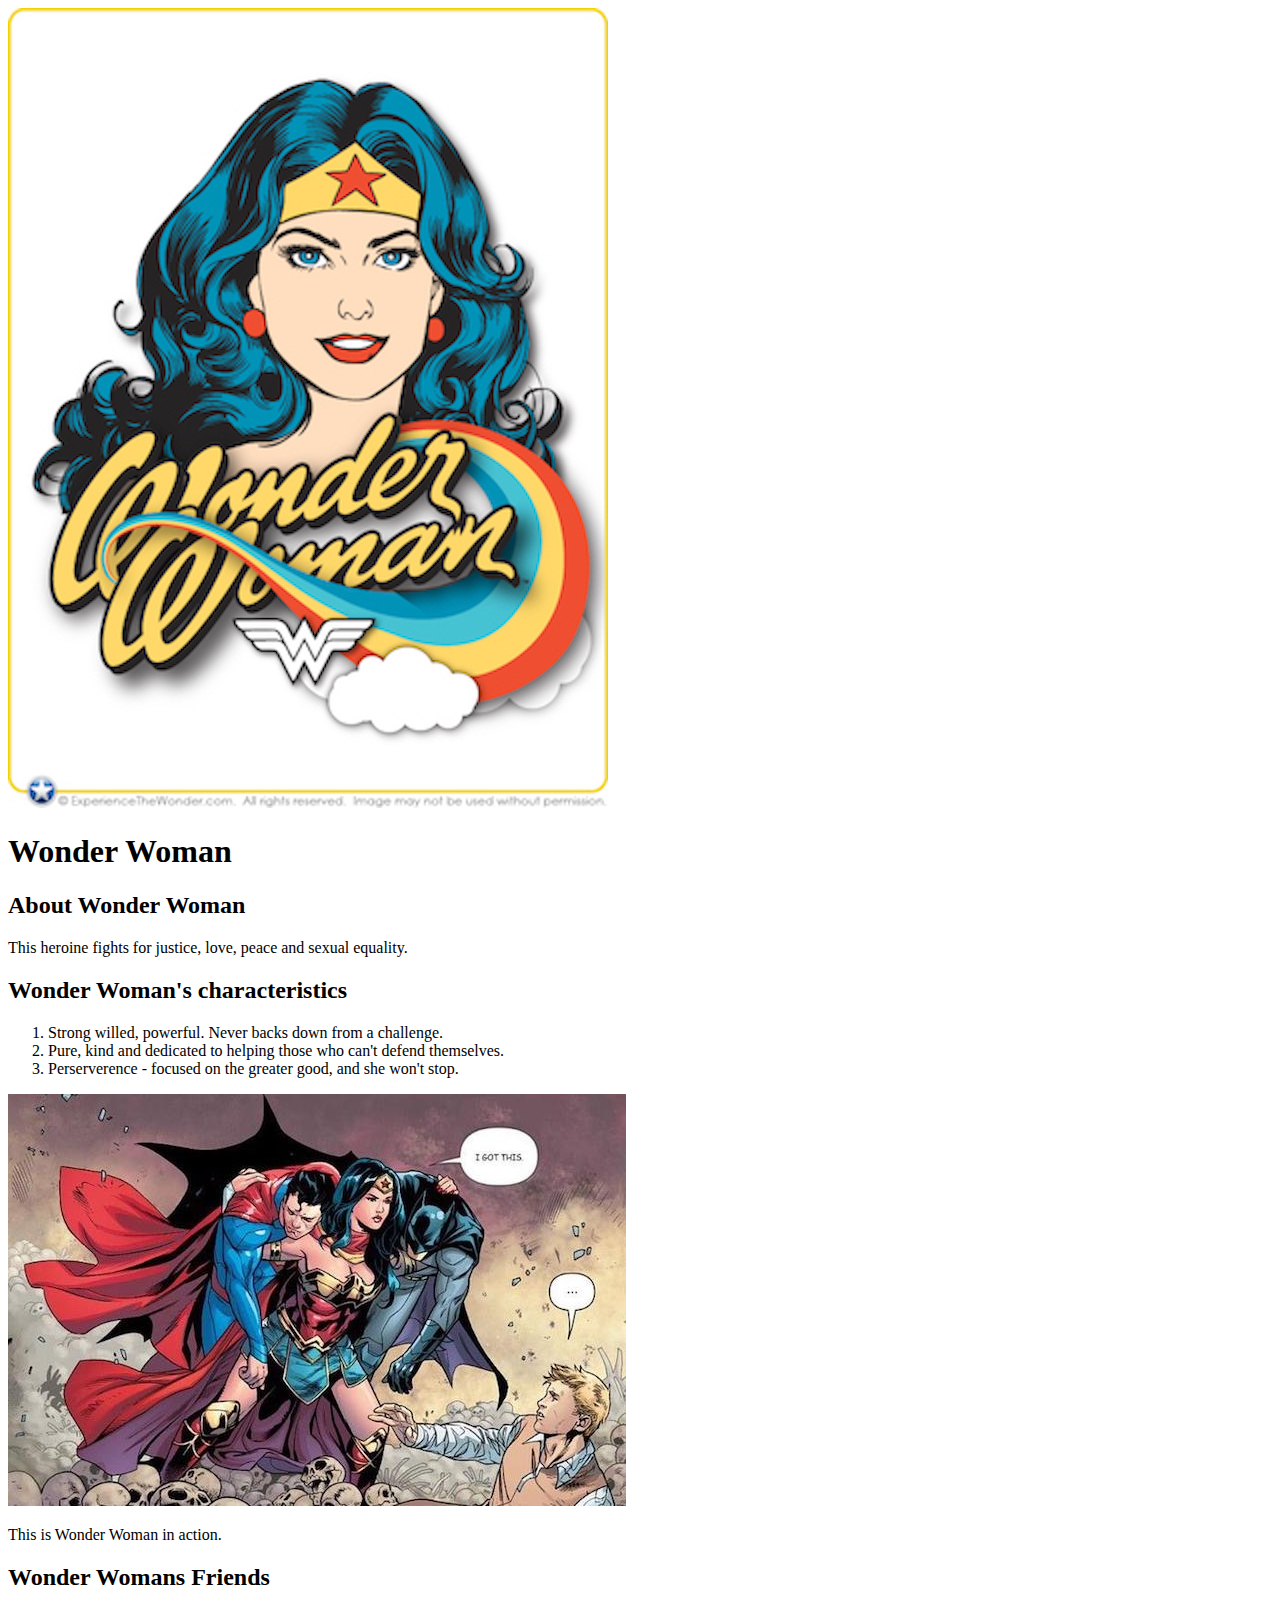
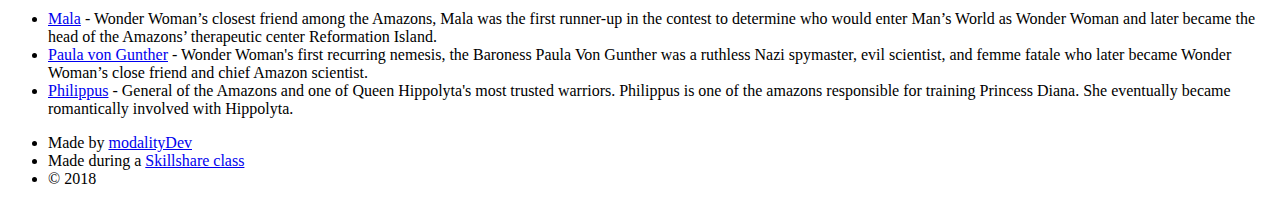
==== index.html @ 0b47b375 "Made HTML structure and links and images" ====
<!DOCTYPE html>
<html>
<head>
	<title>Wonder Woman</title>
	<link rel="stylesheet" type="text/css" href="css/hero.css">
</head>
<body>
	<div class="wrapper">
		<header>
			<img src="img/profile.jpg">
			<h1>Wonder Woman</h1>
		</header>
		<div class="content">
			<h2>About Wonder Woman</h2>
			<p>This heroine fights for justice, love, peace and sexual equality.</p>
			<h2>Wonder Woman's characteristics</h2>
			<ol>
				<li>Strong willed, powerful. Never backs down from a challenge.</li>
				<li>Pure, kind and dedicated to helping those who can't defend themselves.</li>
				<li>Perserverence - focused on the greater good, and she won't stop.</li>
			</ol>
			<img class="big-image" src="img/big-image.jpg">
			<p class="caption">This is Wonder Woman in action.</p>
			<h2>Wonder Womans Friends</h2>
			<ul>
				<li><a href="https://en.wikipedia.org/wiki/Mala_(Amazon)" target="_blank" title="Visit Mala's page"> Mala</a> - Wonder Woman’s closest friend among the Amazons, Mala was the first runner-up in the contest to determine who would enter Man’s World as Wonder Woman and later became the head of the Amazons’ therapeutic center Reformation Island.</li>
				<li><a href="https://en.wikipedia.org/wiki/Paula_von_Gunther" target="_blank" title="Visit Paula von Gunther's page">Paula von Gunther</a> - Wonder Woman's first recurring nemesis, the Baroness Paula Von Gunther was a ruthless Nazi spymaster, evil scientist, and femme fatale who later became Wonder Woman’s close friend and chief Amazon scientist.</li>
				<li><a href="https://en.wikipedia.org/wiki/Philippus_(comics)" target="_blank" title="Visit Philippus's page">Philippus</a> - General of the Amazons and one of Queen Hippolyta's most trusted warriors. Philippus is one of the amazons responsible for training Princess Diana. She eventually became romantically involved with Hippolyta.</li>
			</ul>
		</div>	
		<footer>
			<ul>
				<li>Made by <a href="http://modalitydev.io" target="_blank" title="Visit modalityDevs website">modalityDev</a></li>
				<li>Made during a <a href="https://skillshare.com" target="_blank" title="Visit Skillshare's website">Skillshare class</a></li>
				<li>&copy; 2018</li>
			</ul>
		</footer>
	</div>
</div>
</body>
</html>
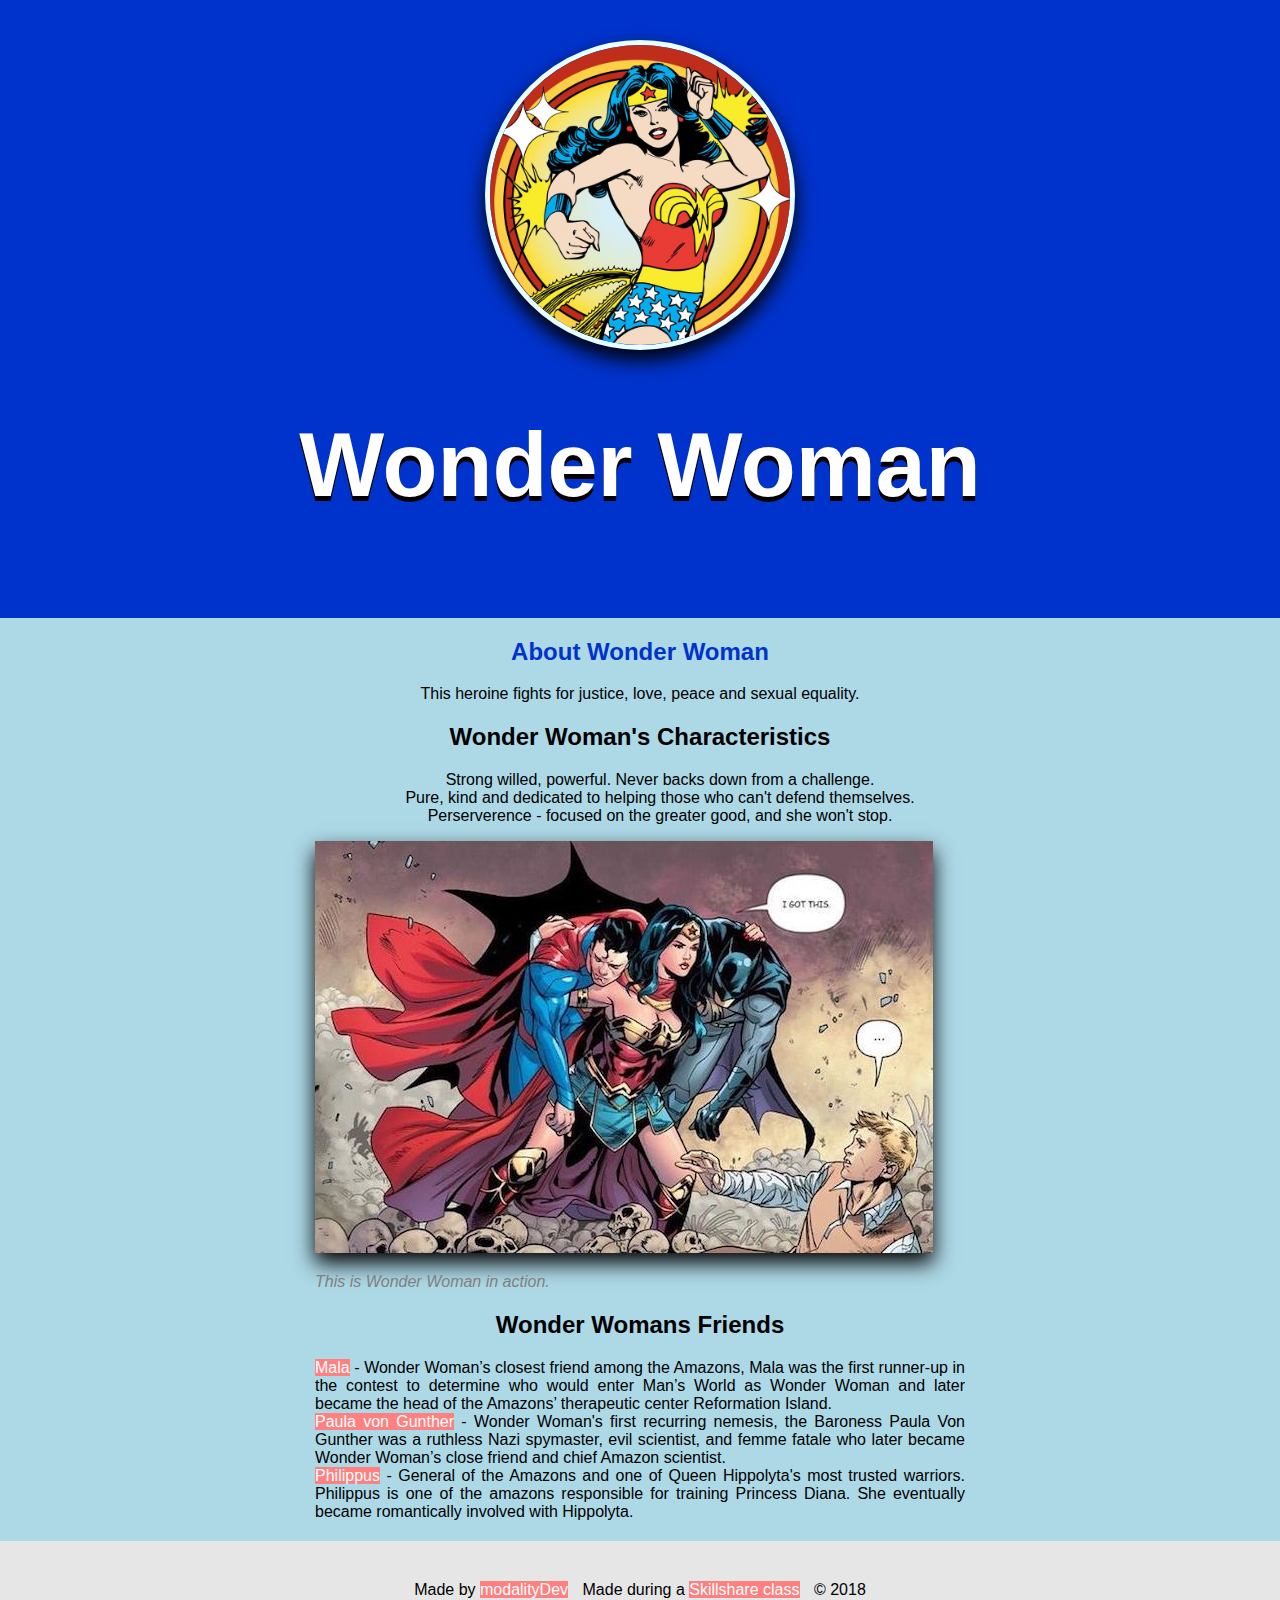
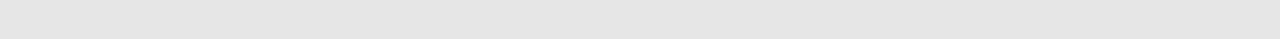
==== commit 1918d793: "final superhero project" ====
--- a/index.html
+++ b/index.html
@@ -2,7 +2,7 @@
 <html>
 <head>
 	<title>Wonder Woman</title>
-	<link rel="stylesheet" type="text/css" href="css/hero.css">
+	<link rel="stylesheet" type="text/css" href="css/hero-alt2.css">
 </head>
 <body>
 	<div class="wrapper">
@@ -11,9 +11,9 @@
 			<h1>Wonder Woman</h1>
 		</header>
 		<div class="content">
-			<h2>About Wonder Woman</h2>
+			<h2 class="about">About Wonder Woman</h2>
 			<p>This heroine fights for justice, love, peace and sexual equality.</p>
-			<h2>Wonder Woman's characteristics</h2>
+			<h2 class="characteristics">Wonder Woman's Characteristics</h2>
 			<ol>
 				<li>Strong willed, powerful. Never backs down from a challenge.</li>
 				<li>Pure, kind and dedicated to helping those who can't defend themselves.</li>
@@ -21,7 +21,7 @@
 			</ol>
 			<img class="big-image" src="img/big-image.jpg">
 			<p class="caption">This is Wonder Woman in action.</p>
-			<h2>Wonder Womans Friends</h2>
+			<h2 class="friends">Wonder Womans Friends</h2>
 			<ul>
 				<li><a href="https://en.wikipedia.org/wiki/Mala_(Amazon)" target="_blank" title="Visit Mala's page"> Mala</a> - Wonder Woman’s closest friend among the Amazons, Mala was the first runner-up in the contest to determine who would enter Man’s World as Wonder Woman and later became the head of the Amazons’ therapeutic center Reformation Island.</li>
 				<li><a href="https://en.wikipedia.org/wiki/Paula_von_Gunther" target="_blank" title="Visit Paula von Gunther's page">Paula von Gunther</a> - Wonder Woman's first recurring nemesis, the Baroness Paula Von Gunther was a ruthless Nazi spymaster, evil scientist, and femme fatale who later became Wonder Woman’s close friend and chief Amazon scientist.</li>
--- a/css/hero-alt2.css
+++ b/css/hero-alt2.css
@@ -0,0 +1,98 @@
+html,body {
+	font-family: Arial, sans-serif;
+	margin: 0;
+	background-color: lightblue;
+	text-align: justify;
+}
+
+/* header */
+header {
+	background-color: #0033cc;
+	padding: 40px;
+	text-align: center;
+	text-shadow: 0 5px black;
+}
+
+h1 {
+	font-size: 90px;
+	color: white;
+}
+
+h2.about {
+	text-align: center;
+	color: #0033cc;
+}
+
+h2.characteristics {
+	text-align: center;
+}
+
+header img {
+	border-radius: 174px;
+	width: 300px;
+	border: 5px solid #e6ffff;
+	box-shadow: 0 10px 20px black;
+}
+
+/* content */
+.content {
+	max-width: 650px;
+	margin: 0 auto;
+	padding: 0 20px;
+}
+
+p {
+	text-align: center;
+}
+
+img.big-image {
+	max-width: 100%;
+	box-shadow: 0 10px 20px black;
+}
+
+p.caption {
+	font-size: 16px;
+	color: grey;
+	font-style: italic;
+	text-align: left;
+}
+
+ol li {
+	list-style: none;
+	text-align: center;
+}
+
+ul {
+	list-style: none;
+	padding: 0;
+	margin: 0;
+}
+
+a {
+	color: white;
+	background-color: #ff8080;
+	text-decoration: none;
+}
+
+a.hover {
+	background-color: #ff8080;
+}
+
+h2.friends {
+	text-align: center;
+}
+
+footer {
+	margin-top: 20px;
+	padding: 40px 20px;
+	background-color: #e6e6e6;
+}
+
+footer ul {
+	text-align: center;
+}
+
+footer ul li {
+	display: inline-block;
+	margin: 0 5px;
+}
